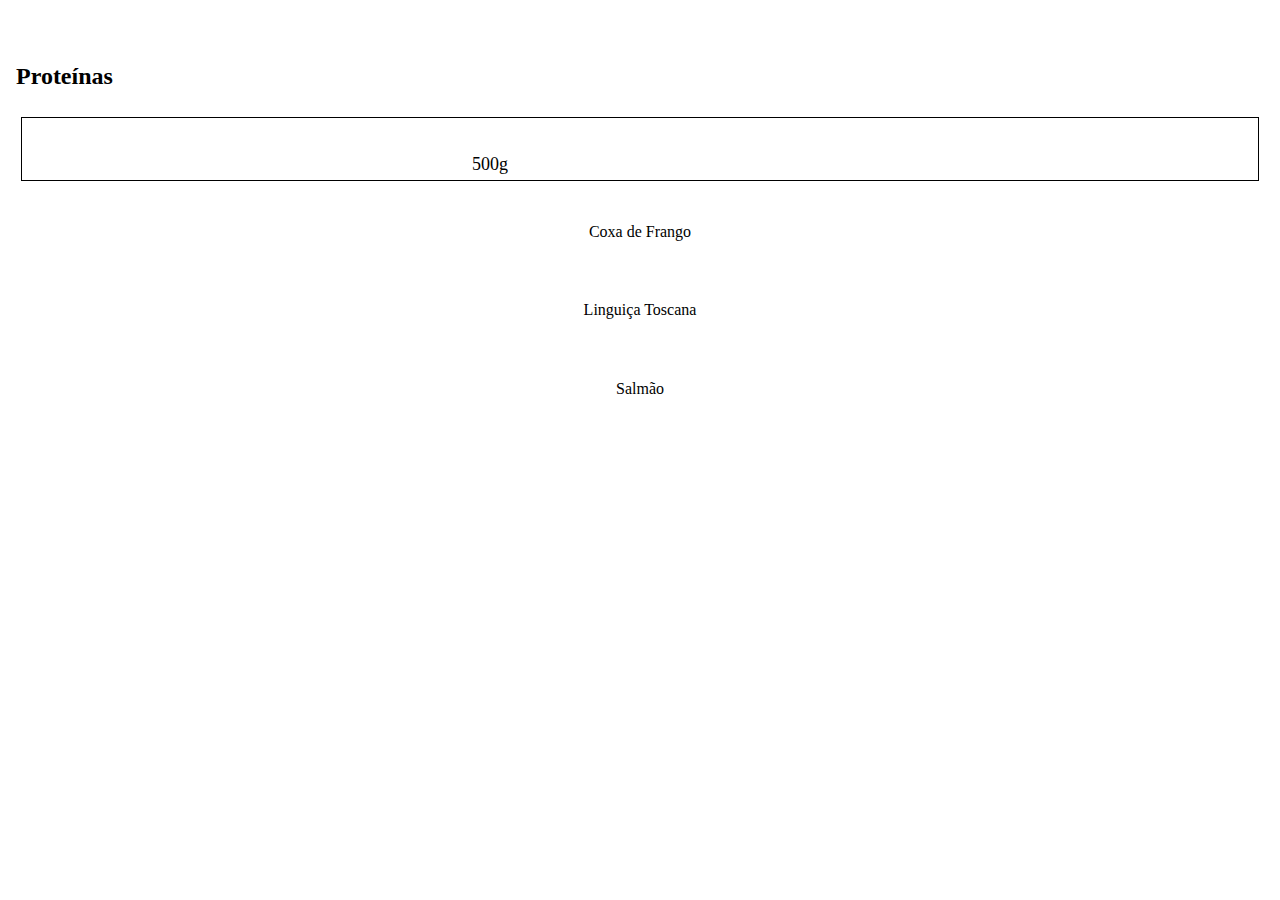
==== adicionar2.html @ 7fdd82b9 "telas feitas sem hlinks e imagens" ====
<!DOCTYPE html>
<html lang="pt-br">

<head>
    <meta charset="UTF-8">
    <meta http-equiv="X-UA-Compatible" content="IE=edge">
    <meta name="viewport" content="width=device-width, initial-scale=1.0">

    <link rel="stylesheet" href="https://fonts.googleapis.com/icon?family=Material+Icons">

    <link rel="stylesheet" href="assets/css/reset.css">
    <link rel="stylesheet" href="assets/css/adicionar.css">

    <title>Adicionar</title>

</head>

<body>
    <header>
        <img class="voltar" src="https://via.placeholder.com/32" alt="">
        <img class="redondo" src="https://via.placeholder.com/32" alt="">
    </header>


    <main>
        <ul class="linha">
            <h1 class="secao">Proteínas</h1>
        </ul>
        <ul class="lista">
            <li class="cozinha">
                <ul class="contorno">
                    <li>
                        <ul class="qtd">
                            <img class="menos" src="https://via.placeholder.com/32" alt="">
                        </ul>
                    <li class="grama">500g</li>
                    <ul class="qtd">
                        <img class="mais" src="https://via.placeholder.com/32" alt="">
                    </ul>
                    <ul class="qtd">
                        <img class="mais" src="https://via.placeholder.com/32" alt="">
                    </ul>
            </li>
        </ul>
        <ul class="linha">
            <li>
                <img class="comida" src="https://via.placeholder.com/32" alt="">
            </li>
            <li class="qtd">Coxa de Frango</li>
            <li class="qtd">
                <img class="mais" src="https://via.placeholder.com/32" alt="">
            </li>
        </ul>
        <ul class="linha">
            <li>
                <img class="comida" src="https://via.placeholder.com/32" alt="">
            </li>
            <li class="qtd">Linguiça Toscana</li>
            <li class="qtd">
                <img class="mais" src="https://via.placeholder.com/32" alt="">
            </li>
        </ul>
        <ul class="linha">
            <li>
                <img class="comida" src="https://via.placeholder.com/32" alt="">
            </li>
            <li class="qtd">Salmão</li>
            <li class="qtd">
                <img class="mais" src="https://via.placeholder.com/32" alt="">
            </li>
        </ul>
        </li>

        </ul>
    </main>
</body>

</html>
---- assets/css/adicionar.css ----
html,
body {
    height: 100%;
    width: 100%;
}

main {
    margin: 1rem;
}

.coluna {
    display: flex;
    flex-direction: column;
}

.linha {
    display: flex;
    flex-direction: row;
    justify-content: space-between;
    margin-top: 1rem;
}

.secao {
    margin-top: 2rem;
    width: 60%;
    margin-bottom: 0.5rem;
    font-weight: bold;
    font-size: x-large;
}

.cozinha {
    width: 100%;
    padding: 0.3rem;
}

.receitas {
    display: flex;
    flex-direction: column;
    justify-content: space-between;
    margin-top: 3rem;
    width: 100%;
    padding: 0.3rem;
    border: solid black 1px;
    border-radius: 0.5rem;
}

.topico {
    font-weight: bold;
    width: 100%;
    display: flex;
    flex-direction: row;
    justify-content: space-between;
    font-size: large;
}

.qtd {
    margin-top: 1.7rem;
    align-items: flex-end;
}

.lista {
    display: flex;
    width: 100%;
    flex-wrap: wrap;
    align-items: center;
}

.voltar {
    position: relative;
    margin-left: 0.5rem;
    margin-top: 0.5rem;
}


.redondo {
    position: relative;
    left: 33%;
    width: 15%;
    top: 1rem;
}

.foto {
    margin-left: 0.5rem;
    margin-right: 0.5rem;
    width: 6rem;
}

.legenda {
    margin-top: 0.15rem;
    text-align: center;
}

.comida {
    width: 5rem;
    margin-bottom: 2rem;
}

.titulo {
    font-size: large;
    font-weight: bold;
}

.margem {
    margin-left: 4.5rem;
}

.mais {
    width: 2.5rem;
    margin-bottom: 2rem;
}

.menos {
    width: 2.5rem;
    margin-bottom: 2rem;
}

.grama {
    margin-top: 2.3rem;
    font-size: large;
}

.contorno {
    display: flex;
    flex-direction: row;
    justify-content: space-around;
    margin-top: 1rem;
    border: 1px solid black;
}
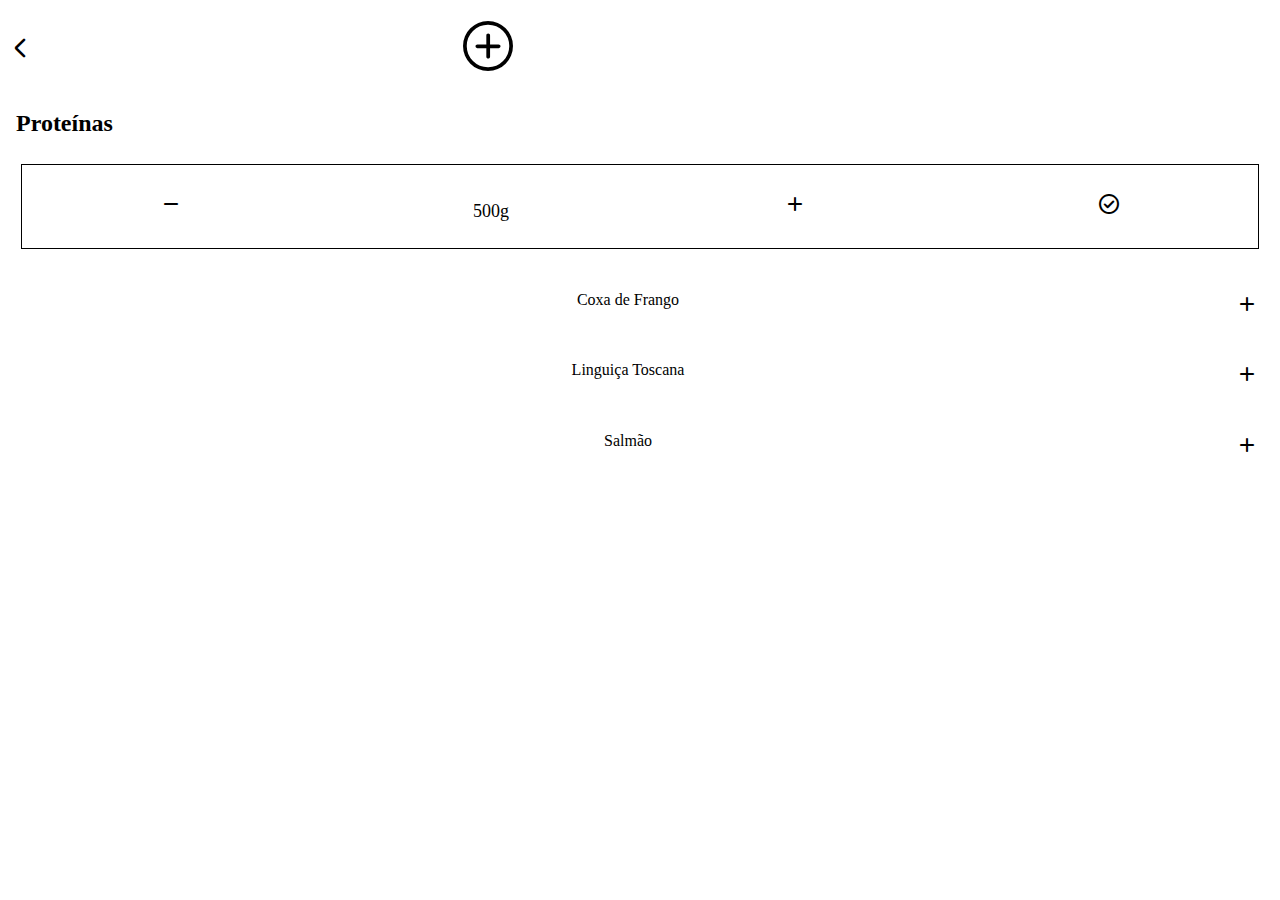
==== commit 62f469dc: "imagens" ====
--- a/adicionar2.html
+++ b/adicionar2.html
@@ -6,67 +6,66 @@
     <meta http-equiv="X-UA-Compatible" content="IE=edge">
     <meta name="viewport" content="width=device-width, initial-scale=1.0">
 
-    <link rel="stylesheet" href="https://fonts.googleapis.com/icon?family=Material+Icons">
-
     <link rel="stylesheet" href="assets/css/reset.css">
     <link rel="stylesheet" href="assets/css/adicionar.css">
 
-    <title>Adicionar</title>
+    <title>Adicionar 2</title>
 
+    <link rel="stylesheet"
+        href="https://fonts.googleapis.com/css2?family=Material+Symbols+Rounded:opsz,wght,FILL,GRAD@20..48,100..700,0..1,-50..200" />
 </head>
 
 <body>
     <header>
-        <img class="voltar" src="https://via.placeholder.com/32" alt="">
-        <img class="redondo" src="https://via.placeholder.com/32" alt="">
+        <i class="material-symbols-rounded voltar">arrow_back_ios_new</i>
+        <i class="material-symbols-rounded redondo" style="font-size:60px;">add_circle</i>
     </header>
-
 
     <main>
         <ul class="linha">
-            <h1 class="secao">Proteínas</h1>
+            <li class="secao">Proteínas</li>
         </ul>
         <ul class="lista">
             <li class="cozinha">
                 <ul class="contorno">
                     <li>
                         <ul class="qtd">
-                            <img class="menos" src="https://via.placeholder.com/32" alt="">
+                            <span class="material-symbols-rounded menos">remove</span>
                         </ul>
                     <li class="grama">500g</li>
                     <ul class="qtd">
-                        <img class="mais" src="https://via.placeholder.com/32" alt="">
+                        <span class="material-symbols-rounded mais">add</span>
                     </ul>
                     <ul class="qtd">
-                        <img class="mais" src="https://via.placeholder.com/32" alt="">
+                        <span class="material-symbols-rounded">check_circle</span>
                     </ul>
             </li>
         </ul>
         <ul class="linha">
             <li>
-                <img class="comida" src="https://via.placeholder.com/32" alt="">
+                <img class="comida" src="img/chicken.png" alt="">
             </li>
             <li class="qtd">Coxa de Frango</li>
             <li class="qtd">
-                <img class="mais" src="https://via.placeholder.com/32" alt="">
+                <span class="material-symbols-rounded">add</span>
             </li>
         </ul>
         <ul class="linha">
             <li>
-                <img class="comida" src="https://via.placeholder.com/32" alt="">
+                <img class="comida" src="img/sausage.png" alt="">
             </li>
             <li class="qtd">Linguiça Toscana</li>
             <li class="qtd">
-                <img class="mais" src="https://via.placeholder.com/32" alt="">
+                <span class="material-symbols-rounded">add</span>
             </li>
         </ul>
         <ul class="linha">
             <li>
-                <img class="comida" src="https://via.placeholder.com/32" alt="">
+                <img class="comida" src="img/salmon.png" alt="">
             </li>
             <li class="qtd">Salmão</li>
             <li class="qtd">
-                <img class="mais" src="https://via.placeholder.com/32" alt="">
+                <span class="material-symbols-rounded">add</span>
             </li>
         </ul>
         </li>
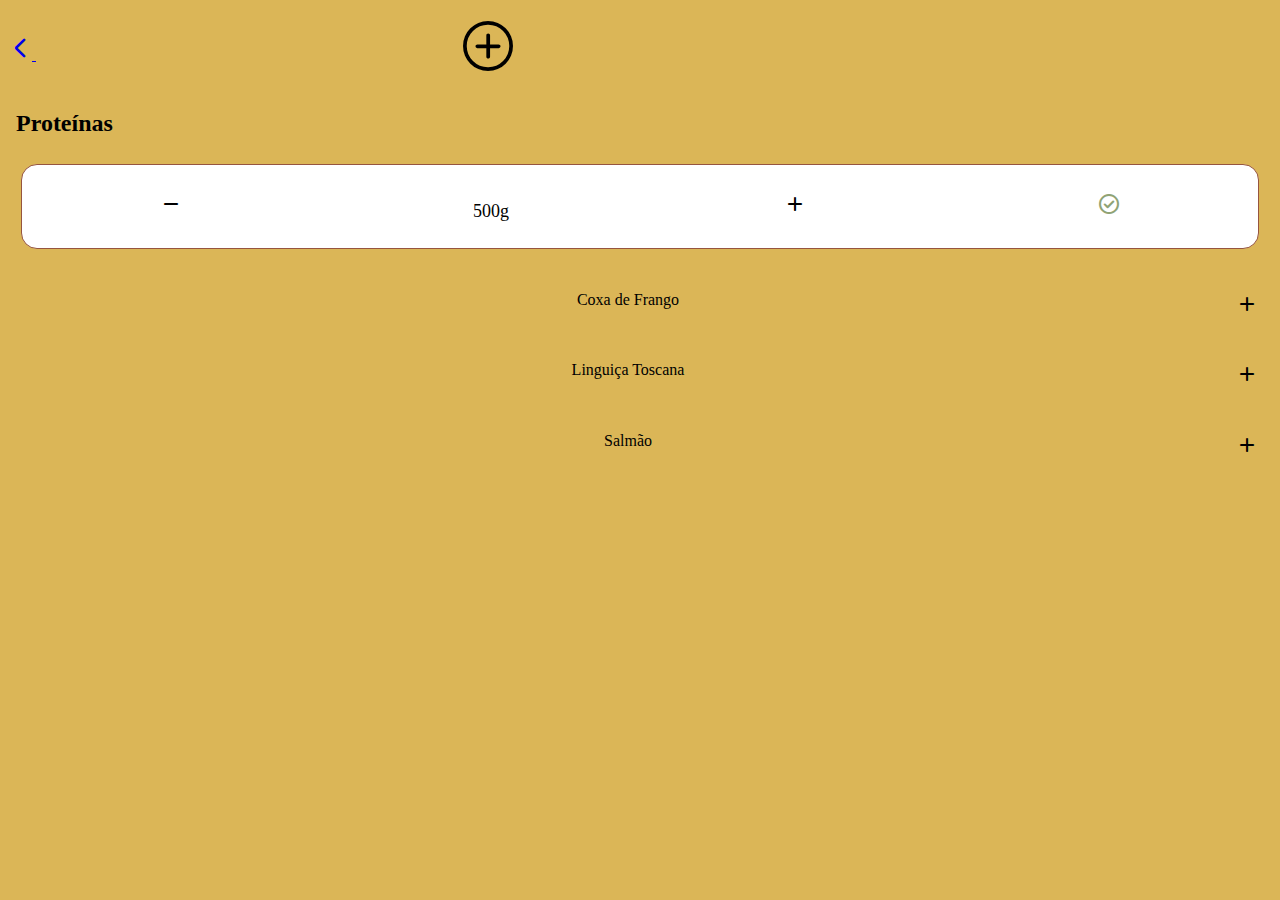
==== commit a0de8d80: "cor telas" ====
--- a/adicionar2.html
+++ b/adicionar2.html
@@ -17,7 +17,9 @@
 
 <body>
     <header>
-        <i class="material-symbols-rounded voltar">arrow_back_ios_new</i>
+        <a href="adicionar.html">
+            <i class="material-symbols-rounded voltar">arrow_back_ios_new</i>
+        </a>    
         <i class="material-symbols-rounded redondo" style="font-size:60px;">add_circle</i>
     </header>
 
@@ -29,17 +31,21 @@
             <li class="cozinha">
                 <ul class="contorno">
                     <li>
-                        <ul class="qtd">
-                            <span class="material-symbols-rounded menos">remove</span>
-                        </ul>
+                        <p class="qtd">
+                            <i class="material-symbols-rounded menos">remove</i>
+                        </p>
                     <li class="grama">500g</li>
-                    <ul class="qtd">
-                        <span class="material-symbols-rounded mais">add</span>
-                    </ul>
-                    <ul class="qtd">
-                        <span class="material-symbols-rounded">check_circle</span>
-                    </ul>
-            </li>
+                    <li class="qtd">
+                        <i class="material-symbols-rounded mais">add</i>
+                    </li>
+                    
+                    <li class="qtd">
+                        <a href="adicionar.html">
+                        <i class="material-symbols-rounded verde">check_circle</i>
+                        </a>
+                    </li>
+        
+            
         </ul>
         <ul class="linha">
             <li>
@@ -47,7 +53,7 @@
             </li>
             <li class="qtd">Coxa de Frango</li>
             <li class="qtd">
-                <span class="material-symbols-rounded">add</span>
+                <i class="material-symbols-rounded">add</i>
             </li>
         </ul>
         <ul class="linha">
@@ -56,7 +62,7 @@
             </li>
             <li class="qtd">Linguiça Toscana</li>
             <li class="qtd">
-                <span class="material-symbols-rounded">add</span>
+                <i class="material-symbols-rounded">add</i>
             </li>
         </ul>
         <ul class="linha">
@@ -65,7 +71,7 @@
             </li>
             <li class="qtd">Salmão</li>
             <li class="qtd">
-                <span class="material-symbols-rounded">add</span>
+                <i class="material-symbols-rounded">add</i>
             </li>
         </ul>
         </li>
--- a/assets/css/adicionar.css
+++ b/assets/css/adicionar.css
@@ -2,6 +2,7 @@
 body {
     height: 100%;
     width: 100%;
+    background-color: #DBB657;
 }
 
 main {
@@ -40,7 +41,7 @@
     margin-top: 3rem;
     width: 100%;
     padding: 0.3rem;
-    border: solid black 1px;
+    border: solid #96553f 0.1rem;
     border-radius: 0.5rem;
 }
 
@@ -124,5 +125,11 @@
     flex-direction: row;
     justify-content: space-around;
     margin-top: 1rem;
-    border: 1px solid black;
+    border:  solid #96553f 0.1rem;
+    border-radius: 1rem;
+    background-color: white;
+}
+
+.verde{
+    color: #90A375;
 }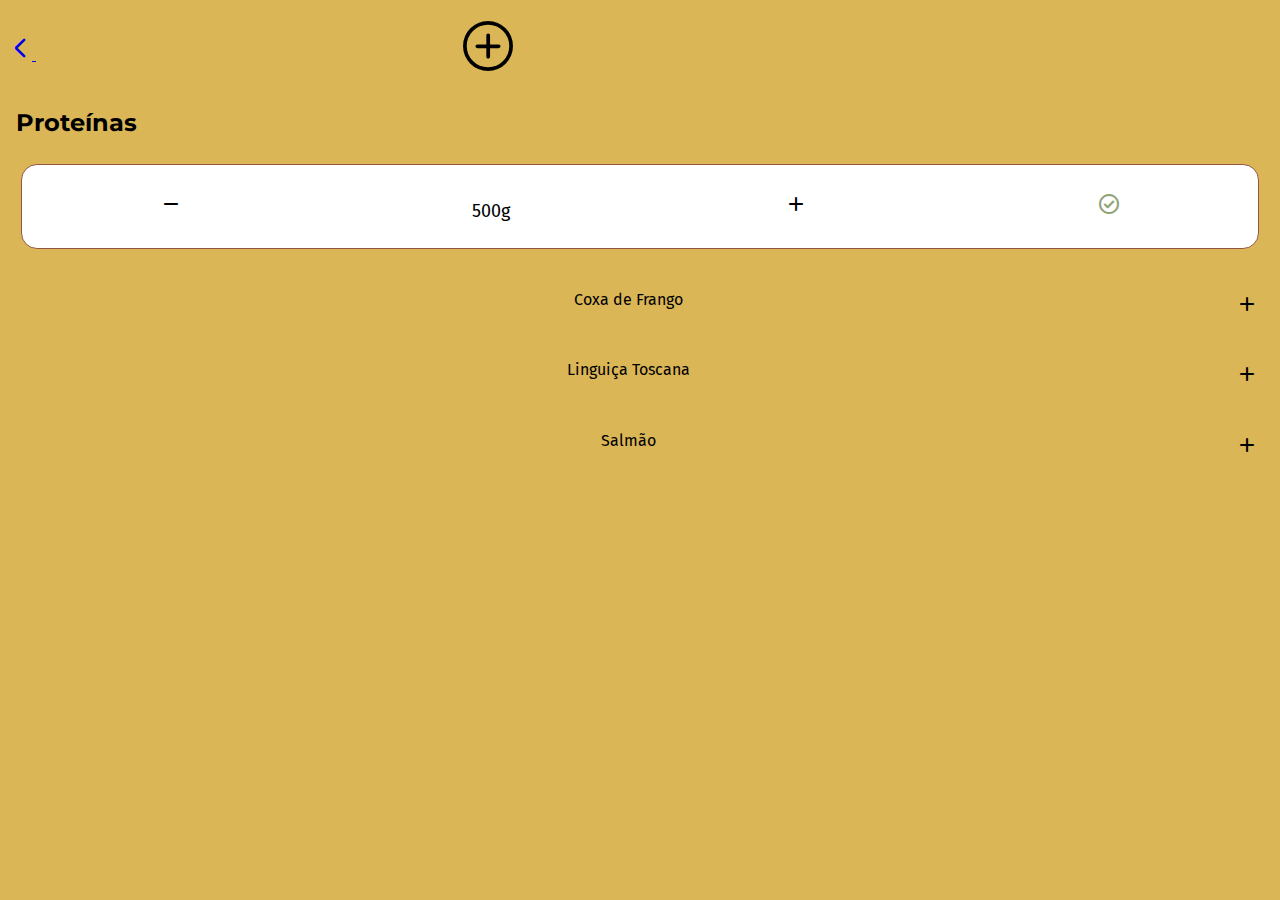
==== commit 0b1dcbb2: "fonte" ====
--- a/adicionar2.html
+++ b/adicionar2.html
@@ -5,7 +5,12 @@
     <meta charset="UTF-8">
     <meta http-equiv="X-UA-Compatible" content="IE=edge">
     <meta name="viewport" content="width=device-width, initial-scale=1.0">
-
+    <link rel="preconnect" href="https://fonts.googleapis.com">
+    <link rel="preconnect" href="https://fonts.gstatic.com" crossorigin>
+    <link href="https://fonts.googleapis.com/css2?family=Montserrat:wght@600&display=swap" rel="stylesheet">
+    <link rel="preconnect" href="https://fonts.googleapis.com">
+    <link rel="preconnect" href="https://fonts.gstatic.com" crossorigin>
+    <link href="https://fonts.googleapis.com/css2?family=Fira+Sans:wght@500&display=swap" rel="stylesheet">
     <link rel="stylesheet" href="assets/css/reset.css">
     <link rel="stylesheet" href="assets/css/adicionar.css">
 
--- a/assets/css/adicionar.css
+++ b/assets/css/adicionar.css
@@ -27,6 +27,7 @@
     margin-bottom: 0.5rem;
     font-weight: bold;
     font-size: x-large;
+    font-family: 'Montserrat', sans-serif;
 }
 
 .cozinha {
@@ -57,6 +58,7 @@
 .qtd {
     margin-top: 1.7rem;
     align-items: flex-end;
+    font-family: 'Fira Sans', sans-serif;
 }
 
 .lista {
@@ -118,6 +120,7 @@
 .grama {
     margin-top: 2.3rem;
     font-size: large;
+    font-family: 'Fira Sans', sans-serif;
 }
 
 .contorno {
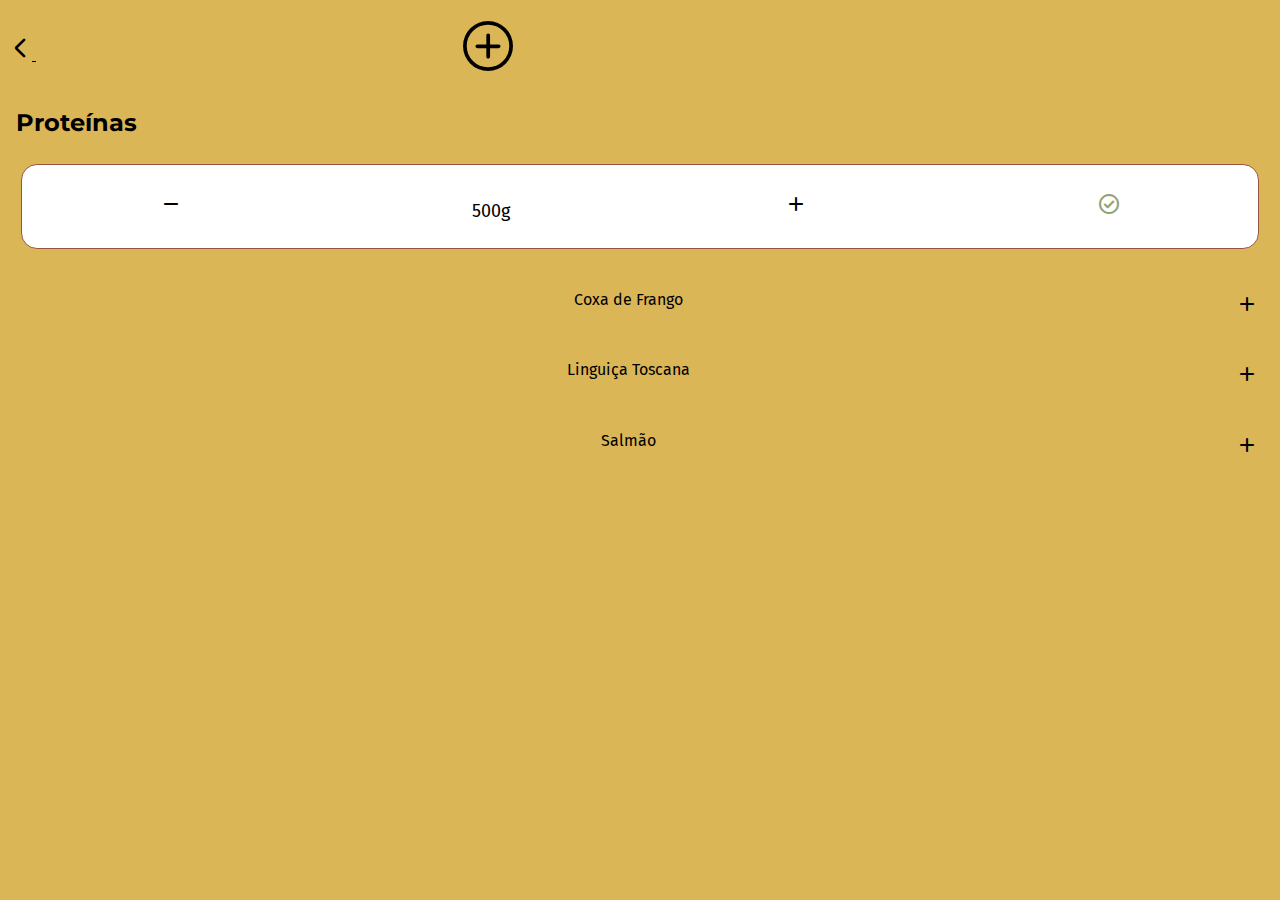
==== commit a06cb9ac: "ajustes dos defeitos" ====
--- a/adicionar2.html
+++ b/adicionar2.html
@@ -22,7 +22,7 @@
 
 <body>
     <header>
-        <a href="adicionar.html">
+        <a class="preto" href="adicionar.html">
             <i class="material-symbols-rounded voltar">arrow_back_ios_new</i>
         </a>    
         <i class="material-symbols-rounded redondo" style="font-size:60px;">add_circle</i>
--- a/assets/css/adicionar.css
+++ b/assets/css/adicionar.css
@@ -135,4 +135,8 @@
 
 .verde{
     color: #90A375;
+}
+
+.preto{
+    color: black;
 }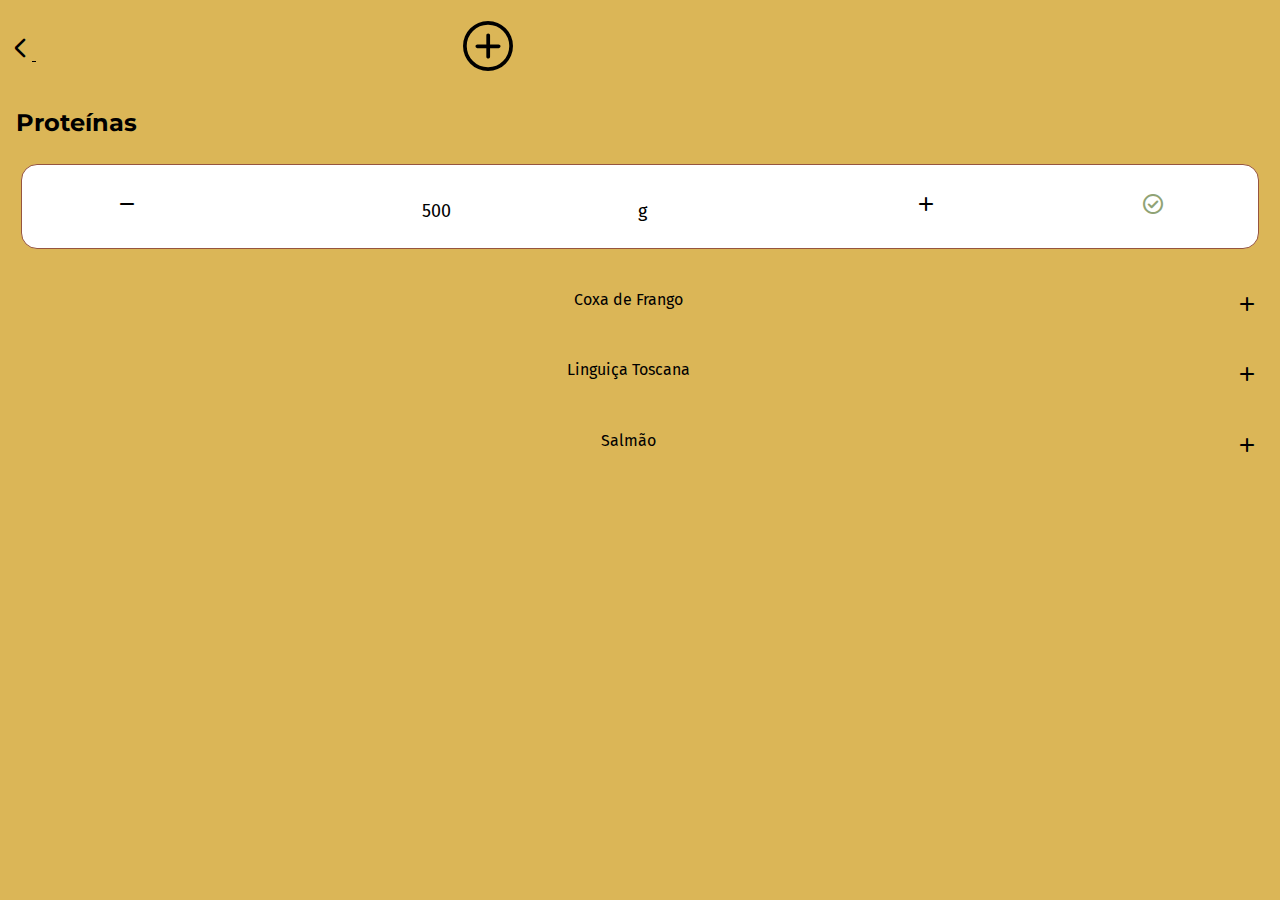
==== commit 9cd328f3: "java e ajustes das heuristicas de nielsen" ====
--- a/adicionar2.html
+++ b/adicionar2.html
@@ -13,6 +13,7 @@
     <link href="https://fonts.googleapis.com/css2?family=Fira+Sans:wght@500&display=swap" rel="stylesheet">
     <link rel="stylesheet" href="assets/css/reset.css">
     <link rel="stylesheet" href="assets/css/adicionar.css">
+    <script src="js/adicionar2.js"></script>
 
     <title>Adicionar 2</title>
 
@@ -39,7 +40,7 @@
                         <p class="qtd">
                             <i class="material-symbols-rounded menos">remove</i>
                         </p>
-                    <li class="grama">500g</li>
+                    <li class="grama">500</li><li class="g">g</li>
                     <li class="qtd">
                         <i class="material-symbols-rounded mais">add</i>
                     </li>
--- a/assets/css/adicionar.css
+++ b/assets/css/adicionar.css
@@ -61,6 +61,12 @@
     font-family: 'Fira Sans', sans-serif;
 }
 
+.qtd1 {
+    margin-top: 1.7rem;
+    align-items: flex-end;
+    font-family: 'Fira Sans', sans-serif;
+}
+
 .lista {
     display: flex;
     width: 100%;
@@ -112,15 +118,28 @@
     margin-bottom: 2rem;
 }
 
+.mais1 {
+    width: 2.5rem;
+    margin-bottom: 2rem;
+}
+
 .menos {
     width: 2.5rem;
     margin-bottom: 2rem;
 }
 
 .grama {
+    margin-left: 5rem;
     margin-top: 2.3rem;
     font-size: large;
     font-family: 'Fira Sans', sans-serif;
+}
+
+.g {
+    margin-top: 2.3rem;
+    font-size: large;
+    font-family: 'Fira Sans', sans-serif;
+    margin-right: 5rem;
 }
 
 .contorno {
